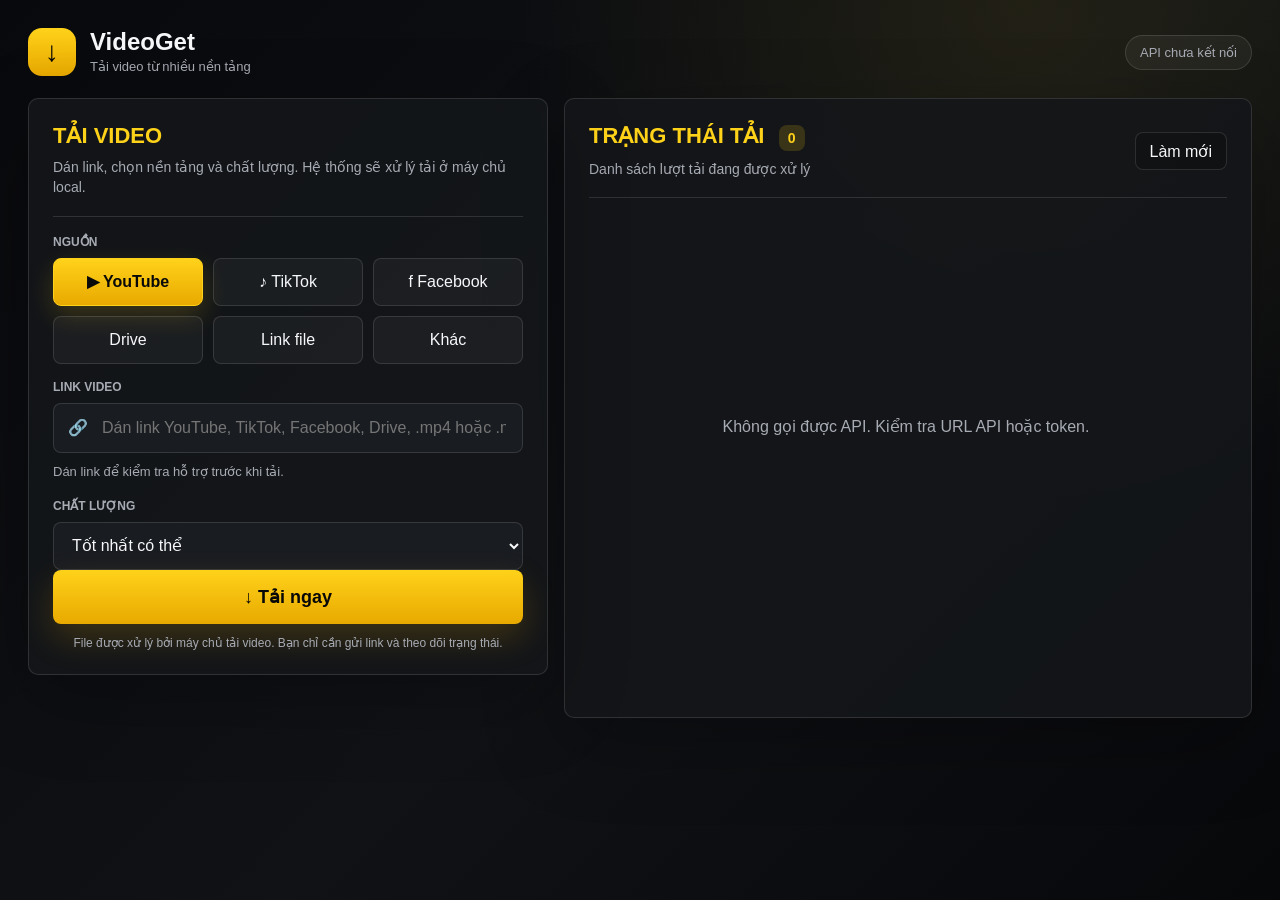
==== web_static/index.html @ 89e05c15 "init src" ====
<!doctype html>
<html lang="vi">
  <head>
    <meta charset="utf-8" />
    <meta name="viewport" content="width=device-width, initial-scale=1" />
    <title>VideoGet</title>
    <link rel="stylesheet" href="styles.css" />
  </head>
  <body>
    <main class="shell client-shell">
      <header class="app-head">
        <div class="brand">
          <div class="brand-mark">↓</div>
          <div>
            <strong>VideoGet</strong>
            <span>Tải video từ nhiều nền tảng</span>
          </div>
        </div>
        <div class="server-pill" id="serverInfo">API</div>
      </header>

      <section class="client-layout">
        <form id="downloadForm" class="panel download-panel client-download">
          <div class="section-head">
            <div>
              <h1>Tải video</h1>
              <p>Dán link, chọn nền tảng và chất lượng. Hệ thống sẽ xử lý tải ở máy chủ local.</p>
            </div>
          </div>

          <label>Nguồn</label>
          <div class="sources" role="group" aria-label="Chọn nguồn tải">
            <button type="button" class="source active" data-source="youtube">▶ YouTube</button>
            <button type="button" class="source" data-source="tiktok">♪ TikTok</button>
            <button type="button" class="source" data-source="facebook">f Facebook</button>
            <button type="button" class="source" data-source="google_drive">Drive</button>
            <button type="button" class="source" data-source="direct">Link file</button>
            <button type="button" class="source" data-source="other">Khác</button>
          </div>

          <label for="urlInput">Link video</label>
          <div class="input-line">
            <span>🔗</span>
            <input id="urlInput" required placeholder="Dán link YouTube, TikTok, Facebook, Drive, .mp4 hoặc .m3u8..." />
          </div>
          <p id="urlStatus" class="url-status">Dán link để kiểm tra hỗ trợ trước khi tải.</p>

          <label for="qualitySelect">Chất lượng</label>
          <select id="qualitySelect">
            <option value="best" selected>Tốt nhất có thể</option>
            <option value="1080">1080p Full HD</option>
            <option value="720">720p HD</option>
            <option value="480">480p</option>
            <option value="360">360p</option>
          </select>

          <button class="primary" type="submit">↓ Tải ngay</button>
          <p class="privacy">File được xử lý bởi máy chủ tải video. Bạn chỉ cần gửi link và theo dõi trạng thái.</p>
        </form>

        <section class="panel queue-panel client-queue">
          <div class="section-head queue-head">
            <div>
              <h2>Trạng thái tải <span id="jobCount">0</span></h2>
              <p>Danh sách lượt tải đang được xử lý</p>
            </div>
            <button id="refreshBtn" class="ghost" type="button">Làm mới</button>
          </div>
          <div id="jobs" class="jobs"></div>
        </section>
      </section>
    </main>

    <script src="client.js"></script>
  </body>
</html>
---- web_static/styles.css ----
:root {
  color-scheme: dark;
  --bg: #08090c;
  --panel: #14161a;
  --panel-soft: #191c21;
  --line: rgba(255, 255, 255, 0.12);
  --line-strong: rgba(255, 212, 20, 0.46);
  --muted: #a7abb3;
  --text: #f6f7f9;
  --yellow: #ffd21a;
  --yellow-2: #e8a900;
  --blue: #6aa7ff;
  --green: #63d471;
  --red: #ff6b6b;
}

* {
  box-sizing: border-box;
}

body {
  margin: 0;
  min-height: 100vh;
  background:
    radial-gradient(circle at 80% 0%, rgba(255, 210, 26, 0.08), transparent 32rem),
    linear-gradient(135deg, #08090c, #101216 54%, #07080a);
  color: var(--text);
  font-family: "Segoe UI", Arial, sans-serif;
  letter-spacing: 0;
}

button,
input,
select {
  font: inherit;
}

button {
  cursor: pointer;
}

.shell {
  width: min(1380px, calc(100vw - 40px));
  margin: 0 auto;
  padding: 28px 0;
}

.app-head {
  display: flex;
  align-items: center;
  justify-content: space-between;
  gap: 18px;
  margin-bottom: 22px;
}

.header-actions {
  display: flex;
  align-items: center;
  gap: 10px;
}

.header-link {
  border: 1px solid var(--line);
  border-radius: 999px;
  padding: 9px 14px;
  background: rgba(255, 255, 255, 0.05);
  color: var(--yellow);
  font-size: 13px;
  font-weight: 800;
  text-decoration: none;
}

.brand {
  display: flex;
  align-items: center;
  gap: 14px;
}

.brand-mark {
  width: 48px;
  height: 48px;
  display: grid;
  place-items: center;
  border-radius: 14px;
  background: linear-gradient(180deg, var(--yellow), var(--yellow-2));
  color: #080808;
  font-size: 28px;
  font-weight: 900;
}

.brand strong {
  display: block;
  font-size: 24px;
  line-height: 1;
}

.brand span,
.section-head p,
.privacy,
.url-status,
label {
  color: var(--muted);
}

.brand span {
  display: block;
  margin-top: 5px;
  font-size: 13px;
}

.server-pill {
  max-width: 44vw;
  overflow: hidden;
  border: 1px solid var(--line);
  border-radius: 999px;
  padding: 9px 14px;
  background: rgba(255, 255, 255, 0.05);
  color: var(--muted);
  font-size: 13px;
  text-overflow: ellipsis;
  white-space: nowrap;
}

.workspace {
  display: grid;
  grid-template-columns: minmax(420px, 500px) minmax(680px, 1fr);
  gap: 16px;
  align-items: start;
}

.client-shell {
  width: min(1280px, calc(100vw - 40px));
}

.client-layout {
  display: grid;
  grid-template-columns: minmax(420px, 520px) minmax(560px, 1fr);
  gap: 16px;
  align-items: start;
}

.client-download {
  position: sticky;
  top: 18px;
}

.client-queue {
  min-height: 560px;
}

.panel {
  border: 1px solid var(--line);
  border-radius: 10px;
  background: rgba(20, 22, 26, 0.92);
  box-shadow: 0 24px 80px rgba(0, 0, 0, 0.28);
}

.download-panel {
  padding: 24px;
}

.queue-panel {
  min-height: 620px;
  padding: 24px;
  overflow: hidden;
}

.section-head {
  display: flex;
  align-items: flex-start;
  justify-content: space-between;
  gap: 16px;
  padding-bottom: 18px;
  margin-bottom: 18px;
  border-bottom: 1px solid var(--line);
}

h1,
h2 {
  margin: 0;
  color: var(--yellow);
  font-size: 22px;
  text-transform: uppercase;
}

.section-head p {
  margin: 8px 0 0;
  font-size: 14px;
  line-height: 1.45;
}

label {
  display: block;
  margin: 16px 0 9px;
  text-transform: uppercase;
  font-size: 12px;
  font-weight: 800;
}

.sources {
  display: grid;
  grid-template-columns: repeat(3, 1fr);
  gap: 10px;
}

.source {
  min-height: 48px;
  border: 1px solid var(--line);
  border-radius: 8px;
  background: rgba(255, 255, 255, 0.04);
  color: var(--text);
}

.source:hover,
.source:focus-visible,
.icon-action:hover,
.icon-action:focus-visible,
.ghost:hover,
.ghost:focus-visible,
.small-action:hover,
.small-action:focus-visible,
.auth-actions button:hover,
.auth-actions button:focus-visible,
.icon-btn:hover,
.icon-btn:focus-visible {
  border-color: var(--line-strong);
  outline: 0;
  box-shadow: 0 0 0 3px rgba(255, 212, 26, 0.12);
}

.setup-card {
  margin-bottom: 18px;
  border: 1px solid rgba(255, 212, 26, 0.24);
  border-radius: 10px;
  padding: 14px;
  background:
    linear-gradient(135deg, rgba(255, 212, 26, 0.08), transparent 48%),
    rgba(255, 255, 255, 0.035);
}

.setup-head {
  display: flex;
  align-items: center;
  justify-content: space-between;
  gap: 12px;
}

.setup-head strong {
  display: block;
  color: var(--yellow);
  font-size: 15px;
}

.setup-head span {
  display: block;
  margin-top: 4px;
  color: var(--muted);
  font-size: 12px;
  line-height: 1.35;
}

.small-action {
  height: 34px;
  border: 1px solid var(--line);
  border-radius: 8px;
  padding: 0 12px;
  background: rgba(0, 0, 0, 0.2);
  color: var(--text);
  white-space: nowrap;
}

.setup-items,
.platform-checks {
  display: grid;
  grid-template-columns: repeat(5, minmax(0, 1fr));
  gap: 8px;
  margin-top: 12px;
}

.platform-checks {
  grid-template-columns: repeat(4, minmax(0, 1fr));
}

.setup-chip,
.platform-chip {
  min-width: 0;
  min-height: 34px;
  border: 1px solid var(--line);
  border-radius: 8px;
  padding: 7px 8px;
  background: rgba(255, 255, 255, 0.04);
  color: var(--muted);
  font-size: 12px;
  font-weight: 800;
  overflow: hidden;
  text-overflow: ellipsis;
  white-space: nowrap;
}

.setup-chip {
  display: flex;
  align-items: center;
  gap: 6px;
}

.platform-chip {
  cursor: pointer;
}

.setup-chip.ok,
.platform-chip.ok {
  border-color: rgba(99, 212, 113, 0.36);
  background: rgba(99, 212, 113, 0.1);
  color: var(--green);
}

.setup-chip.bad,
.platform-chip.warn {
  border-color: rgba(255, 210, 26, 0.36);
  background: rgba(255, 210, 26, 0.1);
  color: var(--yellow);
}

.source.active {
  border-color: var(--yellow);
  color: #090909;
  background: linear-gradient(180deg, var(--yellow), var(--yellow-2));
  font-weight: 800;
  box-shadow: 0 10px 26px rgba(255, 210, 26, 0.18);
}

.input-line {
  display: flex;
  align-items: center;
  gap: 12px;
  border: 1px solid var(--line);
  border-radius: 8px;
  background: var(--panel-soft);
  padding: 0 14px;
}

.input-line input,
select,
#outputDir {
  width: 100%;
  height: 48px;
  border: 0;
  outline: 0;
  color: var(--text);
  background: transparent;
}

.url-status {
  min-height: 20px;
  margin: 10px 0 0;
  font-size: 13px;
  line-height: 1.45;
}

.url-status.ok {
  color: var(--green);
}

.url-status.bad {
  color: var(--red);
}

.grid-2 {
  display: grid;
  grid-template-columns: 1fr 1fr;
  gap: 12px;
}

select,
#outputDir {
  border: 1px solid var(--line);
  border-radius: 8px;
  padding: 0 14px;
  background: var(--panel-soft);
}

select option {
  background: #111318;
}

.advanced {
  margin: 16px 0;
  border: 1px solid var(--line);
  border-radius: 8px;
  background: rgba(255, 255, 255, 0.035);
}

.advanced summary {
  padding: 13px 14px;
  color: var(--yellow);
  font-weight: 800;
  cursor: pointer;
}

.advanced > *:not(summary) {
  margin-left: 14px;
  margin-right: 14px;
}

.auth-box {
  display: grid;
  grid-template-columns: minmax(0, 1fr) auto;
  gap: 12px;
  padding: 14px 0 10px;
  border-top: 1px solid var(--line);
}

.auth-box strong {
  display: block;
  margin-bottom: 5px;
  color: var(--text);
}

.auth-box span,
.check span {
  color: var(--muted);
  font-size: 13px;
}

.auth-actions {
  display: flex;
  gap: 8px;
}

.auth-actions button,
.ghost,
.icon-action,
.icon-btn {
  border: 1px solid var(--line);
  border-radius: 8px;
  background: rgba(0, 0, 0, 0.18);
  color: var(--text);
}

.auth-actions button {
  height: 36px;
  padding: 0 12px;
  white-space: nowrap;
}

.check {
  display: flex;
  align-items: center;
  gap: 10px;
  margin-top: 10px;
  text-transform: none;
}

.check input {
  width: 17px;
  height: 17px;
  accent-color: var(--yellow);
}

.primary {
  width: 100%;
  height: 54px;
  border: 0;
  border-radius: 8px;
  background: linear-gradient(180deg, var(--yellow), var(--yellow-2));
  color: #080808;
  font-size: 18px;
  font-weight: 900;
  box-shadow: 0 14px 34px rgba(255, 184, 0, 0.18);
}

.primary:hover,
.primary:focus-visible {
  outline: 0;
  transform: translateY(-1px);
  box-shadow: 0 18px 42px rgba(255, 184, 0, 0.24);
}

.privacy {
  margin: 12px 0 0;
  text-align: center;
  font-size: 12px;
}

.icon-action {
  width: 40px;
  height: 40px;
  font-size: 20px;
}

.queue-head {
  align-items: center;
}

#jobCount {
  display: inline-grid;
  min-width: 26px;
  height: 26px;
  margin-left: 8px;
  place-items: center;
  border-radius: 8px;
  background: rgba(255, 212, 20, 0.16);
  color: var(--yellow);
  font-size: 14px;
}

.ghost {
  height: 38px;
  padding: 0 14px;
}

.jobs {
  min-height: 470px;
  max-height: calc(100vh - 210px);
  overflow: auto;
  padding-right: 4px;
}

.jobs::-webkit-scrollbar {
  width: 8px;
}

.jobs::-webkit-scrollbar-thumb {
  border-radius: 999px;
  background: rgba(255, 255, 255, 0.16);
}

.empty {
  display: grid;
  min-height: 420px;
  place-items: center;
  color: var(--muted);
  text-align: center;
}

.job {
  position: relative;
  display: grid;
  grid-template-columns: 118px minmax(0, 1fr) 150px 44px;
  gap: 16px;
  align-items: center;
  margin-bottom: 10px;
  padding: 14px;
  border-bottom: 1px solid var(--line);
  border: 1px solid transparent;
  border-radius: 10px;
  background: rgba(255, 255, 255, 0.025);
  transition: border-color 160ms ease, background 160ms ease, box-shadow 160ms ease;
}

.job::before {
  position: absolute;
  inset: 12px auto 12px 0;
  width: 3px;
  border-radius: 999px;
  background: transparent;
  content: "";
}

.job.downloading {
  border-color: rgba(255, 210, 26, 0.5);
  background:
    linear-gradient(90deg, rgba(255, 210, 26, 0.1), transparent 44%),
    rgba(255, 255, 255, 0.04);
  box-shadow: 0 14px 40px rgba(255, 210, 26, 0.12);
}

.job.downloading::before {
  background: var(--yellow);
}

.job.next {
  border-color: rgba(106, 167, 255, 0.46);
  background:
    linear-gradient(90deg, rgba(106, 167, 255, 0.12), transparent 40%),
    rgba(255, 255, 255, 0.035);
}

.job.next::before {
  background: var(--blue);
}

.job.completed {
  border-color: rgba(99, 212, 113, 0.24);
}

.job.failed,
.job.cancelled {
  border-color: rgba(255, 107, 107, 0.34);
}

.thumb {
  height: 64px;
  display: grid;
  place-items: center;
  border-radius: 8px;
  background:
    linear-gradient(135deg, rgba(255, 212, 20, 0.2), rgba(255, 255, 255, 0.04)),
    #111318;
  color: var(--yellow);
  font-weight: 900;
  text-align: center;
}

.thumb span,
.thumb small {
  display: block;
}

.thumb small {
  margin-top: 4px;
  color: var(--muted);
  font-size: 11px;
  font-weight: 700;
}

.job-main {
  min-width: 0;
}

.job-title-row {
  display: grid;
  grid-template-columns: minmax(0, 1fr) auto;
  gap: 10px;
  align-items: center;
  margin-bottom: 7px;
}

.job-title {
  overflow: hidden;
  font-size: 15px;
  font-weight: 700;
  text-overflow: ellipsis;
  white-space: nowrap;
}

.status-badge {
  display: inline-flex;
  align-items: center;
  min-height: 24px;
  border: 1px solid rgba(255, 255, 255, 0.12);
  border-radius: 999px;
  padding: 0 10px;
  font-size: 12px;
  font-weight: 800;
  white-space: nowrap;
}

.status-badge.running {
  border-color: rgba(255, 210, 26, 0.48);
  background: rgba(255, 210, 26, 0.13);
  color: var(--yellow);
}

.status-badge.next {
  border-color: rgba(106, 167, 255, 0.46);
  background: rgba(106, 167, 255, 0.13);
  color: var(--blue);
}

.status-badge.queued {
  background: rgba(255, 255, 255, 0.06);
  color: var(--muted);
}

.status-badge.completed {
  border-color: rgba(99, 212, 113, 0.44);
  background: rgba(99, 212, 113, 0.12);
  color: var(--green);
}

.status-badge.failed,
.status-badge.cancelled {
  border-color: rgba(255, 107, 107, 0.44);
  background: rgba(255, 107, 107, 0.12);
  color: var(--red);
}

.meta {
  color: var(--muted);
  font-size: 13px;
}

.job-log {
  margin-top: 10px;
}

.job-log summary {
  color: var(--red);
  font-size: 12px;
  font-weight: 800;
  cursor: pointer;
}

.job-log pre {
  max-height: 160px;
  overflow: auto;
  margin: 8px 0 0;
  border: 1px solid rgba(255, 107, 107, 0.24);
  border-radius: 8px;
  padding: 10px;
  background: rgba(0, 0, 0, 0.28);
  color: #ffd0d0;
  font: 12px/1.45 Consolas, "Courier New", monospace;
  white-space: pre-wrap;
  word-break: break-word;
}

.bar {
  height: 7px;
  margin-top: 11px;
  overflow: hidden;
  border-radius: 999px;
  background: rgba(255, 255, 255, 0.13);
}

.fill {
  width: 0;
  height: 100%;
  background: var(--yellow);
}

.job-status {
  color: var(--muted);
  font-size: 13px;
}

.job-status strong {
  display: block;
  margin-bottom: 5px;
  color: var(--yellow);
}

.job.downloading .job-status strong {
  color: var(--yellow);
}

.job.next .job-status strong {
  color: var(--blue);
}

.job.completed .job-status strong {
  color: var(--green);
}

.job.failed .job-status strong,
.job.cancelled .job-status strong {
  color: var(--red);
}

.icon-btn {
  width: 42px;
  height: 42px;
  border-radius: 999px;
  font-size: 20px;
}

.icon-btn.cancel {
  color: var(--red);
}

.icon-btn.done {
  color: var(--green);
}

@media (max-width: 980px) {
  .shell {
    width: min(100vw - 24px, 720px);
    padding: 18px 0;
  }

  .app-head,
  .workspace,
  .client-layout,
  .grid-2,
  .auth-box {
    grid-template-columns: 1fr;
  }

  .app-head {
    align-items: flex-start;
    flex-direction: column;
  }

  .header-actions {
    align-items: stretch;
    width: 100%;
  }

  .client-download {
    position: static;
  }

  .server-pill {
    max-width: 100%;
  }

  .sources {
    grid-template-columns: 1fr 1fr;
  }

  .setup-items,
  .platform-checks {
    grid-template-columns: 1fr 1fr;
  }

  .job {
    grid-template-columns: 1fr;
    align-items: stretch;
  }

  .job-title-row {
    grid-template-columns: 1fr;
  }

  .thumb {
    width: 112px;
  }
}

@media (min-width: 1280px) {
  .shell {
    width: min(1500px, calc(100vw - 56px));
  }

  .job {
    grid-template-columns: 128px minmax(0, 1fr) 170px 44px;
  }
}
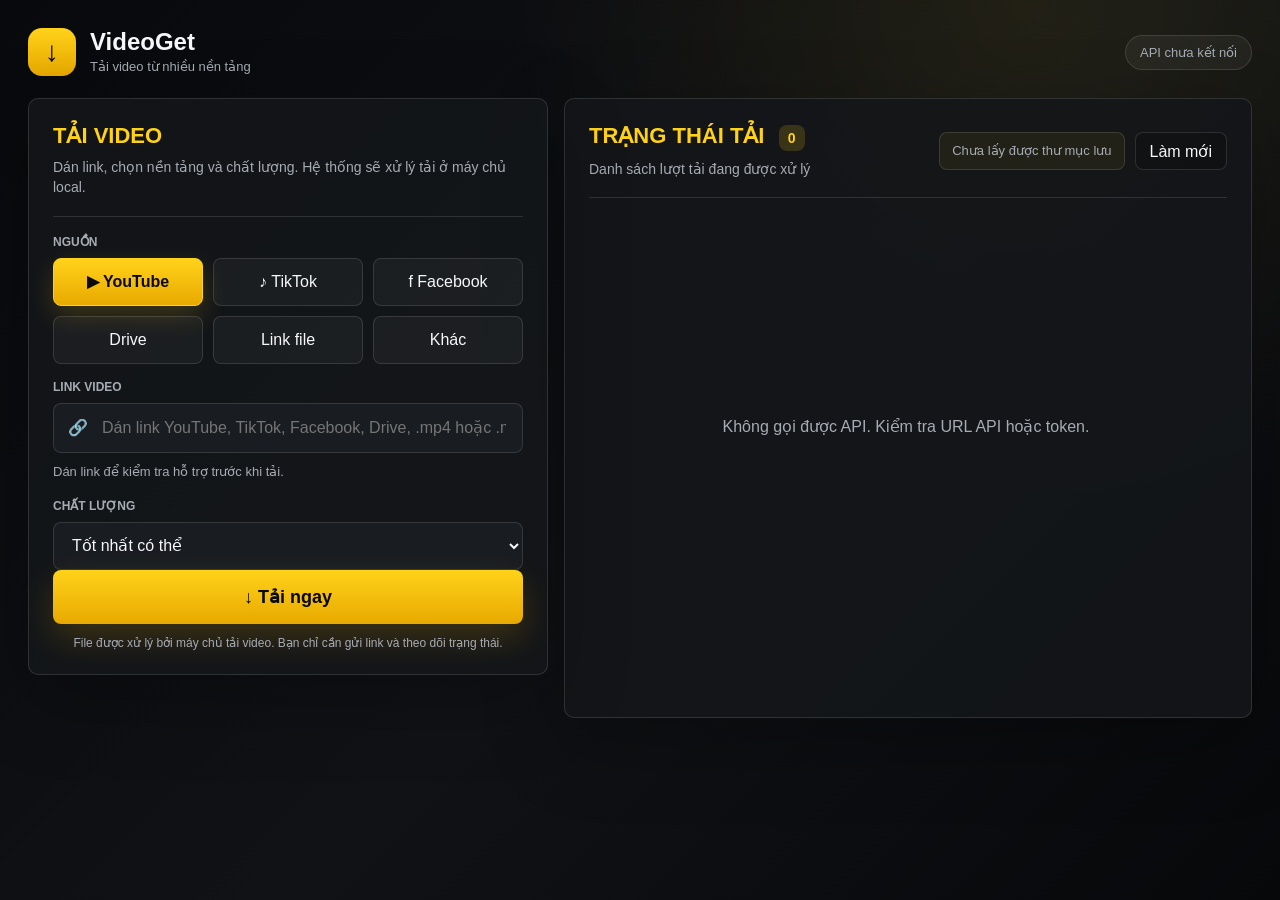
==== commit c7124ef0: "Show client download folder path" ====
--- a/web_static/index.html
+++ b/web_static/index.html
@@ -64,7 +64,10 @@
               <h2>Trạng thái tải <span id="jobCount">0</span></h2>
               <p>Danh sách lượt tải đang được xử lý</p>
             </div>
-            <button id="refreshBtn" class="ghost" type="button">Làm mới</button>
+            <div class="queue-actions">
+              <span id="downloadPath" class="path-pill" title="Thư mục lưu video">Đang lấy thư mục...</span>
+              <button id="refreshBtn" class="ghost" type="button">Làm mới</button>
+            </div>
           </div>
           <div id="jobs" class="jobs"></div>
         </section>
--- a/web_static/styles.css
+++ b/web_static/styles.css
@@ -492,6 +492,29 @@
   align-items: center;
 }
 
+.queue-actions {
+  display: flex;
+  align-items: center;
+  justify-content: flex-end;
+  gap: 10px;
+  min-width: 0;
+}
+
+.path-pill {
+  display: inline-block;
+  max-width: min(420px, 42vw);
+  overflow: hidden;
+  padding: 10px 12px;
+  border: 1px solid var(--line);
+  border-radius: 8px;
+  background: rgba(255, 212, 20, 0.06);
+  color: var(--muted);
+  font-size: 13px;
+  line-height: 1.2;
+  text-overflow: ellipsis;
+  white-space: nowrap;
+}
+
 #jobCount {
   display: inline-grid;
   min-width: 26px;
@@ -795,6 +818,19 @@
     max-width: 100%;
   }
 
+  .queue-head {
+    align-items: stretch;
+  }
+
+  .queue-actions {
+    justify-content: stretch;
+  }
+
+  .path-pill {
+    max-width: none;
+    flex: 1;
+  }
+
   .sources {
     grid-template-columns: 1fr 1fr;
   }
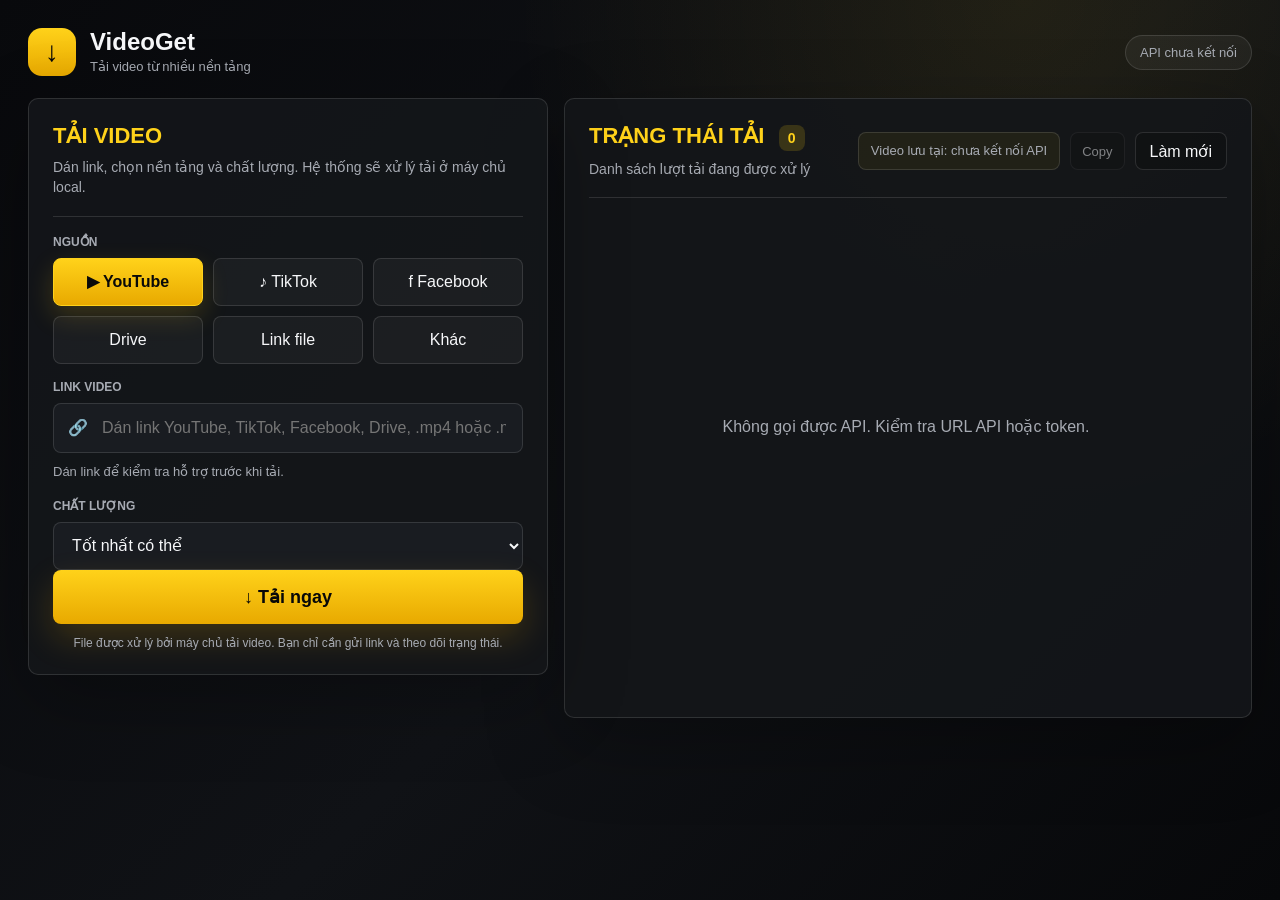
==== commit 030d099b: "Add copy button for download folder path" ====
--- a/web_static/index.html
+++ b/web_static/index.html
@@ -65,7 +65,8 @@
               <p>Danh sách lượt tải đang được xử lý</p>
             </div>
             <div class="queue-actions">
-              <span id="downloadPath" class="path-pill" title="Thư mục lưu video">Đang lấy thư mục...</span>
+              <span id="downloadPath" class="path-pill" title="Đường dẫn thư mục chứa video tải về">Video lưu tại: --</span>
+              <button id="copyPathBtn" class="ghost compact" type="button" disabled>Copy</button>
               <button id="refreshBtn" class="ghost" type="button">Làm mới</button>
             </div>
           </div>
--- a/web_static/styles.css
+++ b/web_static/styles.css
@@ -532,6 +532,17 @@
   padding: 0 14px;
 }
 
+.ghost.compact {
+  padding: 0 11px;
+  font-size: 13px;
+  white-space: nowrap;
+}
+
+.ghost:disabled {
+  cursor: not-allowed;
+  opacity: 0.48;
+}
+
 .jobs {
   min-height: 470px;
   max-height: calc(100vh - 210px);
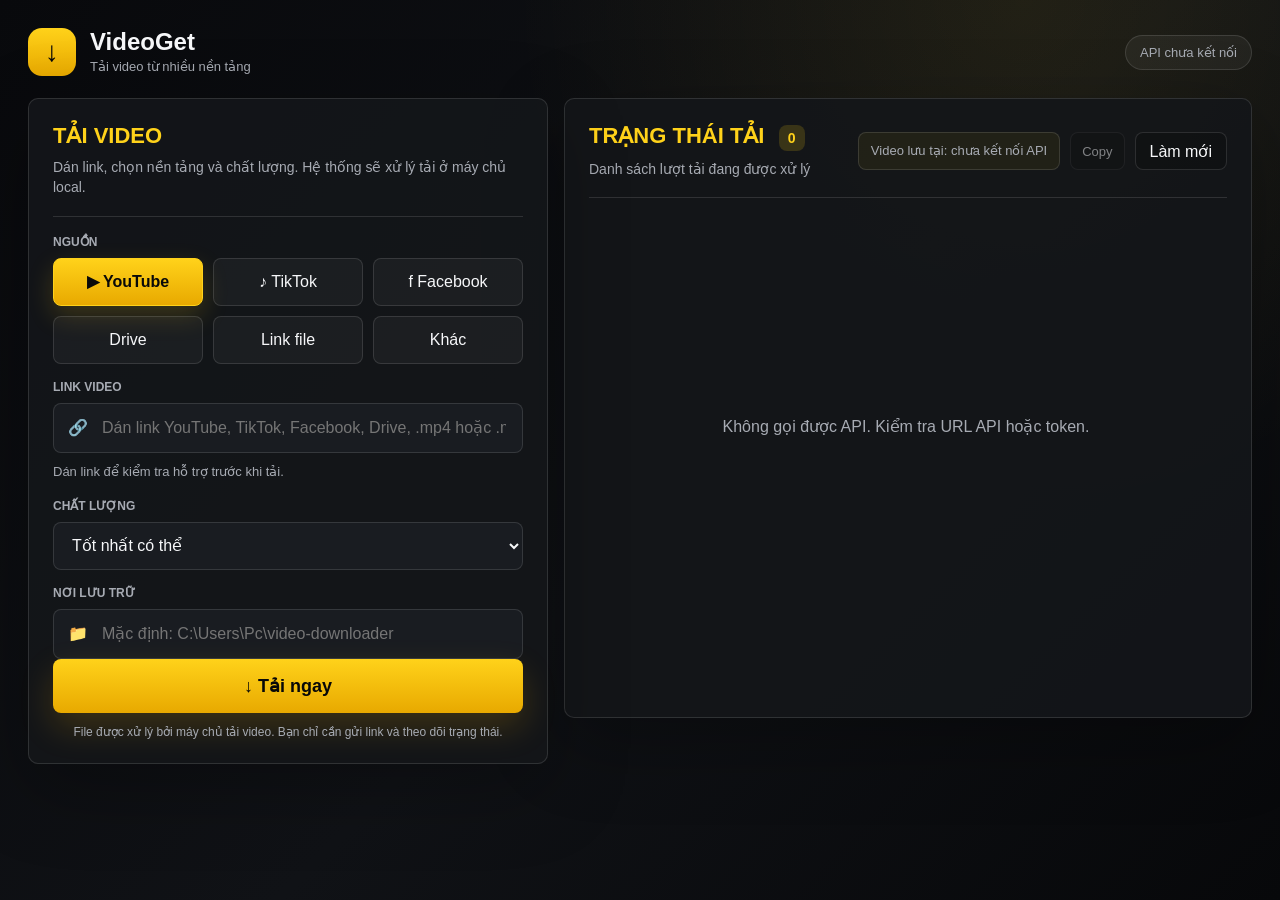
==== commit cf36cfee: "Scope jobs per device and add storage selection" ====
--- a/web_static/index.html
+++ b/web_static/index.html
@@ -54,6 +54,12 @@
             <option value="360">360p</option>
           </select>
 
+          <label for="outputDirInput">Nơi lưu trữ</label>
+          <div class="input-line">
+            <span>📁</span>
+            <input id="outputDirInput" placeholder="Mặc định: C:\Users\Pc\video-downloader" />
+          </div>
+
           <button class="primary" type="submit">↓ Tải ngay</button>
           <p class="privacy">File được xử lý bởi máy chủ tải video. Bạn chỉ cần gửi link và theo dõi trạng thái.</p>
         </form>
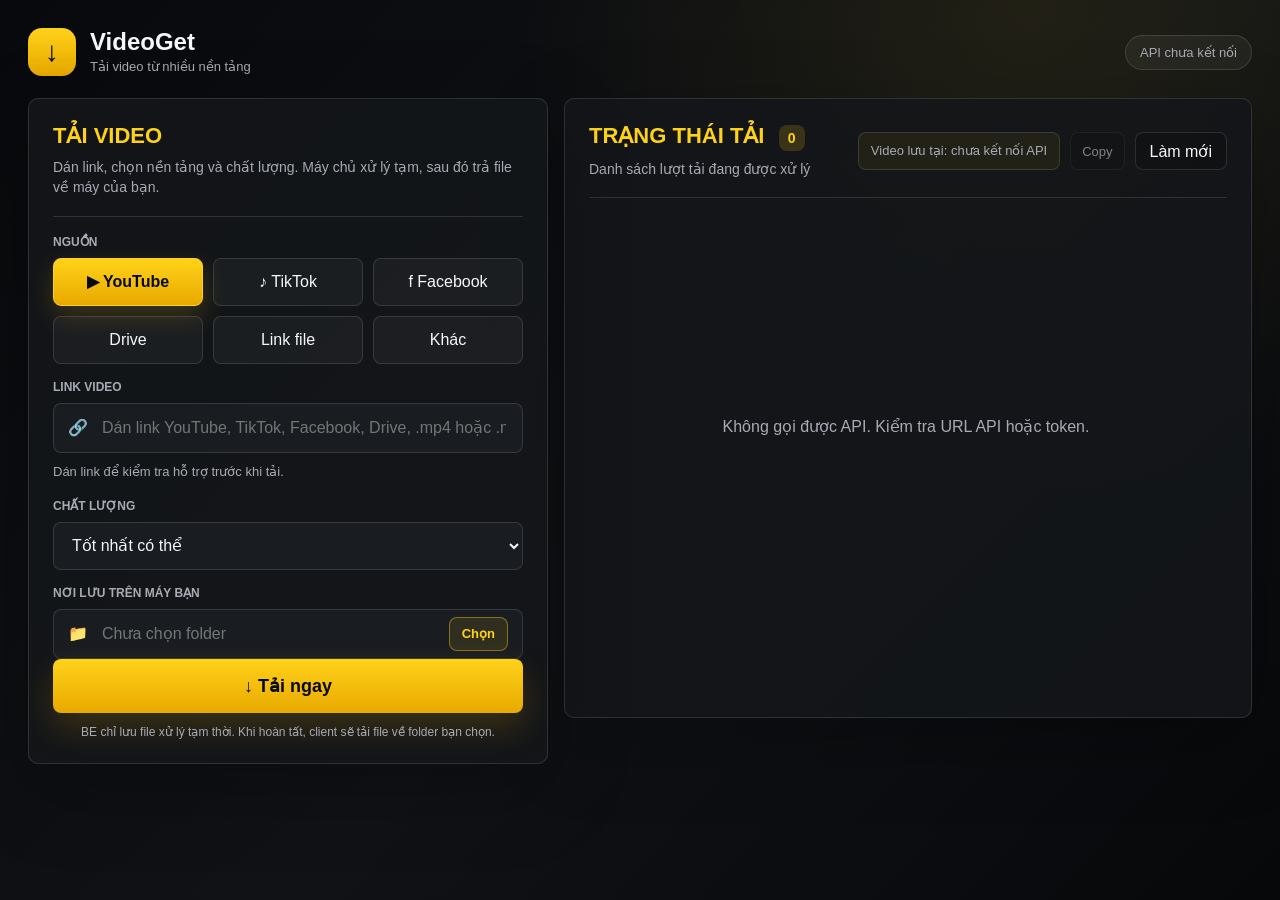
==== commit 0e656d4c: "Separate client download folder from backend processing" ====
--- a/web_static/index.html
+++ b/web_static/index.html
@@ -24,7 +24,7 @@
           <div class="section-head">
             <div>
               <h1>Tải video</h1>
-              <p>Dán link, chọn nền tảng và chất lượng. Hệ thống sẽ xử lý tải ở máy chủ local.</p>
+              <p>Dán link, chọn nền tảng và chất lượng. Máy chủ xử lý tạm, sau đó trả file về máy của bạn.</p>
             </div>
           </div>
 
@@ -54,14 +54,15 @@
             <option value="360">360p</option>
           </select>
 
-          <label for="outputDirInput">Nơi lưu trữ</label>
+          <label for="outputDirInput">Nơi lưu trên máy bạn</label>
           <div class="input-line">
             <span>📁</span>
-            <input id="outputDirInput" placeholder="Mặc định: C:\Users\Pc\video-downloader" />
+            <input id="outputDirInput" readonly placeholder="Chưa chọn folder" />
+            <button id="chooseFolderBtn" class="inline-action" type="button">Chọn</button>
           </div>
 
           <button class="primary" type="submit">↓ Tải ngay</button>
-          <p class="privacy">File được xử lý bởi máy chủ tải video. Bạn chỉ cần gửi link và theo dõi trạng thái.</p>
+          <p class="privacy">BE chỉ lưu file xử lý tạm thời. Khi hoàn tất, client sẽ tải file về folder bạn chọn.</p>
         </form>
 
         <section class="panel queue-panel client-queue">
@@ -71,7 +72,7 @@
               <p>Danh sách lượt tải đang được xử lý</p>
             </div>
             <div class="queue-actions">
-              <span id="downloadPath" class="path-pill" title="Đường dẫn thư mục chứa video tải về">Video lưu tại: --</span>
+              <span id="downloadPath" class="path-pill" title="Folder trên máy user để nhận video">Video lưu tại: --</span>
               <button id="copyPathBtn" class="ghost compact" type="button" disabled>Copy</button>
               <button id="refreshBtn" class="ghost" type="button">Làm mới</button>
             </div>
--- a/web_static/styles.css
+++ b/web_static/styles.css
@@ -350,6 +350,23 @@
   background: transparent;
 }
 
+.input-line input[readonly] {
+  color: var(--muted);
+}
+
+.inline-action {
+  flex: 0 0 auto;
+  height: 34px;
+  border: 1px solid rgba(255, 210, 26, 0.42);
+  border-radius: 8px;
+  padding: 0 12px;
+  background: rgba(255, 210, 26, 0.1);
+  color: var(--yellow);
+  font-size: 13px;
+  font-weight: 800;
+  white-space: nowrap;
+}
+
 .url-status {
   min-height: 20px;
   margin: 10px 0 0;
@@ -603,6 +620,20 @@
   background: var(--yellow);
 }
 
+.job.converting,
+.job.optimizing {
+  border-color: rgba(106, 167, 255, 0.5);
+  background:
+    linear-gradient(90deg, rgba(106, 167, 255, 0.1), transparent 44%),
+    rgba(255, 255, 255, 0.04);
+  box-shadow: 0 14px 40px rgba(106, 167, 255, 0.1);
+}
+
+.job.converting::before,
+.job.optimizing::before {
+  background: var(--blue);
+}
+
 .job.next {
   border-color: rgba(106, 167, 255, 0.46);
   background:
@@ -686,6 +717,13 @@
   color: var(--yellow);
 }
 
+.status-badge.converting,
+.status-badge.optimizing {
+  border-color: rgba(106, 167, 255, 0.48);
+  background: rgba(106, 167, 255, 0.13);
+  color: var(--blue);
+}
+
 .status-badge.next {
   border-color: rgba(106, 167, 255, 0.46);
   background: rgba(106, 167, 255, 0.13);
@@ -765,8 +803,36 @@
   color: var(--yellow);
 }
 
+.job-download {
+  display: inline-flex;
+  align-items: center;
+  justify-content: center;
+  min-height: 32px;
+  margin-top: 10px;
+  border: 1px solid rgba(255, 210, 26, 0.5);
+  border-radius: 8px;
+  padding: 0 12px;
+  background: linear-gradient(180deg, var(--yellow), var(--yellow-2));
+  color: #080808;
+  font-size: 13px;
+  font-weight: 900;
+  text-decoration: none;
+  white-space: nowrap;
+}
+
+.job-download:hover,
+.job-download:focus-visible {
+  outline: 0;
+  box-shadow: 0 10px 24px rgba(255, 184, 0, 0.22);
+}
+
 .job.downloading .job-status strong {
   color: var(--yellow);
+}
+
+.job.converting .job-status strong,
+.job.optimizing .job-status strong {
+  color: var(--blue);
 }
 
 .job.next .job-status strong {
